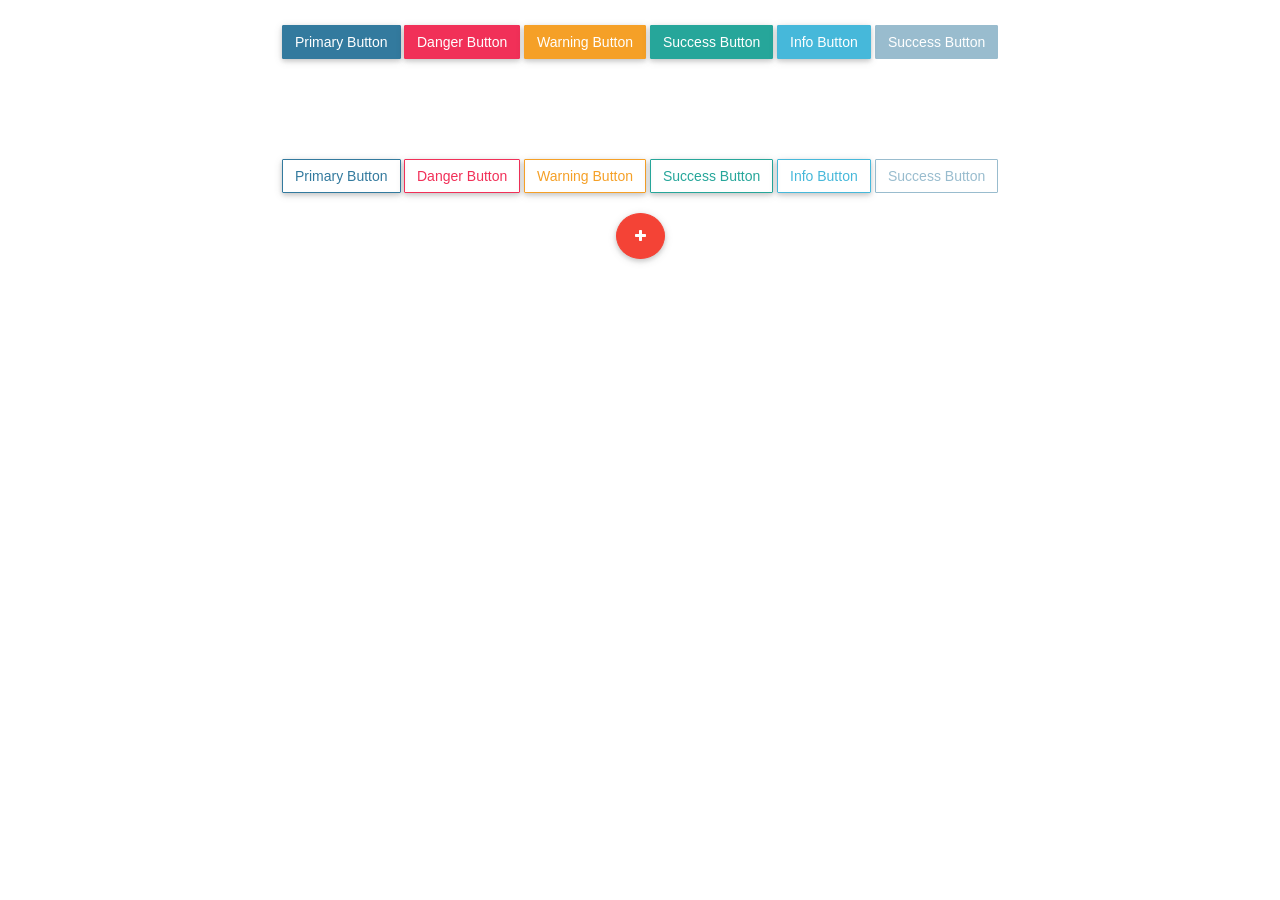
==== simply/public_html/Buttons.html @ f6189207 "working on drop-downs menu completed, tables-completed,buttons-completed  -Prakash Prabhakar" ====
<!DOCTYPE html>
<!--
To change this license header, choose License Headers in Project Properties.
To change this template file, choose Tools | Templates
and open the template in the editor.
-->
<html>
    <head>
        <title>TODO supply a title</title>
        <meta charset="UTF-8">
        <meta name="viewport" content="width=device-width, initial-scale=1.0">
        <link rel="stylesheet" href="//maxcdn.bootstrapcdn.com/font-awesome/4.4.0/css/font-awesome.min.css">
        <link href="css/simply.css" rel="stylesheet" type="text/css"/>
        <link href="css/style.css" rel="stylesheet" type="text/css"/>
    </head>
    <body>
        <div class="container">
            <div class="button">
            <button class="btn btn-primary">Primary Button</button>
            <button class="btn btn-danger">Danger Button</button>
            <button class="btn btn-warning">Warning  Button</button>
            <button class="btn btn-success">Success  Button</button>
            <button class="btn btn-info">Info  Button</button>
            <button class="btn btn-primary btn-disabled">Success  Button</button><br/><br/>
            <br/>
            <br/>
            <br/>
            <br/>
            <button class="btn btn-primary btn-outline">Primary Button</button>
            <button class="btn btn-danger btn-outline">Danger Button</button>
            <button class="btn btn-warning btn-outline">Warning  Button</button>
            <button class="btn btn-success btn-outline">Success  Button</button>
            <button class="btn btn-info btn-outline">Info  Button</button>
            
            <button class="btn btn-primary btn-disabled btn-outline">Success  Button</button><br/><br/>
            <button class="btn btn-plus"><i class="fa fa-plus" aria-hidden="true"></i></button>
            </div>
        </div>
        <script src="js/jquery_v2.1.4.js" type="text/javascript"></script>
        <script src="js/simply.js" type="text/javascript"></script>
    </body>
</html>
---- simply/public_html/css/simply.css ----
html,body,div,span,applet,object,iframe,h1,h2,h3,h4,h5,h6,p,blockquote,pre,a,abbr,acronym,address,big,cite,code,del,dfn,em,img,ins,kbd,q,s,samp,small,strike,strong,sub,sup,tt,var,b,u,i,center,dl,dt,dd,ol,ul,li,fieldset,form,label,legend,table,caption,tbody,tfoot,thead,tr,th,td,article,aside,canvas,details,embed,figure,figcaption,footer,header,hgroup,menu,nav,output,ruby,section,summary,time,mark,audio,video{margin:0;padding:0;border:0;font-size:100%;font:inherit;vertical-align:baseline}article,aside,details,figcaption,figure,footer,header,hgroup,menu,nav,section{display:block}body{line-height:1}ol,ul{list-style:none}blockquote,q{quotes:none}blockquote:before,blockquote:after,q:before,q:after{content:'';content:none}table{border-collapse:collapse;border-spacing:0}body{font-family:"Helvetica Neue",Helvetica,Arial,sans-serif;font-size:14px;line-height:1.42857143;color:#666;background-color:#fff}h1,h2,h3,h4,h5,h6{line-height:1.1}h1{font-size:2em;margin:0.67em 0}h2{font-size:3.56rem;line-height:110%;margin:1.78rem 0 1.424rem 0}h3{font-size:2.92rem;line-height:110%;margin:1.46rem 0 1.168rem 0}h4{font-size:2.28rem;line-height:110%;margin:1.14rem 0 0.912rem 0}h5{font-size:1.64rem;line-height:110%;margin:0.82rem 0 0.656rem 0}h6{font-size:1rem;line-height:110%;margin:0.5rem 0 0.4rem 0}p{font-weight:normal;line-height:110%;margin-bottom:1em}em{font-style:italic}small{font-size:75%}img{vertical-align:middle}.img-responsive{display:block;max-width:100%;height:auto;width:100%}.container{margin-right:auto;margin-left:auto;padding-left:15px;padding-right:15px}@media (min-width: 768px){.container{width:750px}}@media (min-width: 992px){.container{width:970px}}@media (min-width: 1200px){.container{width:1170px}}.container-fluid{margin-right:auto;margin-left:auto;padding-left:15px;padding-right:15px}.row{margin-left:-15px;margin-right:-15px}.col-xs-1,.col-sm-1,.col-md-1,.col-lg-1,.col-xs-2,.col-sm-2,.col-md-2,.col-lg-2,.col-xs-3,.col-sm-3,.col-md-3,.col-lg-3,.col-xs-4,.col-sm-4,.col-md-4,.col-lg-4,.col-xs-5,.col-sm-5,.col-md-5,.col-lg-5,.col-xs-6,.col-sm-6,.col-md-6,.col-lg-6,.col-xs-7,.col-sm-7,.col-md-7,.col-lg-7,.col-xs-8,.col-sm-8,.col-md-8,.col-lg-8,.col-xs-9,.col-sm-9,.col-md-9,.col-lg-9,.col-xs-10,.col-sm-10,.col-md-10,.col-lg-10,.col-xs-11,.col-sm-11,.col-md-11,.col-lg-11,.col-xs-12,.col-sm-12,.col-md-12,.col-lg-12{position:relative;min-height:1px;padding-left:15px;padding-right:15px}.col-xs-1,.col-xs-2,.col-xs-3,.col-xs-4,.col-xs-5,.col-xs-6,.col-xs-7,.col-xs-8,.col-xs-9,.col-xs-10,.col-xs-11,.col-xs-12{float:left}.col-xs-12{width:100%}.col-xs-11{width:91.66666667%}.col-xs-10{width:83.33333333%}.col-xs-9{width:75%}.col-xs-8{width:66.66666667%}.col-xs-7{width:58.33333333%}.col-xs-6{width:50%}.col-xs-5{width:41.66666667%}.col-xs-4{width:33.33333333%}.col-xs-3{width:25%}.col-xs-2{width:16.66666667%}.col-xs-1{width:8.33333333%}.col-xs-pull-12{right:100%}.col-xs-pull-11{right:91.66666667%}.col-xs-pull-10{right:83.33333333%}.col-xs-pull-9{right:75%}.col-xs-pull-8{right:66.66666667%}.col-xs-pull-7{right:58.33333333%}.col-xs-pull-6{right:50%}.col-xs-pull-5{right:41.66666667%}.col-xs-pull-4{right:33.33333333%}.col-xs-pull-3{right:25%}.col-xs-pull-2{right:16.66666667%}.col-xs-pull-1{right:8.33333333%}.col-xs-pull-0{right:auto}.col-xs-push-12{left:100%}.col-xs-push-11{left:91.66666667%}.col-xs-push-10{left:83.33333333%}.col-xs-push-9{left:75%}.col-xs-push-8{left:66.66666667%}.col-xs-push-7{left:58.33333333%}.col-xs-push-6{left:50%}.col-xs-push-5{left:41.66666667%}.col-xs-push-4{left:33.33333333%}.col-xs-push-3{left:25%}.col-xs-push-2{left:16.66666667%}.col-xs-push-1{left:8.33333333%}.col-xs-push-0{left:auto}.col-xs-offset-12{margin-left:100%}.col-xs-offset-11{margin-left:91.66666667%}.col-xs-offset-10{margin-left:83.33333333%}.col-xs-offset-9{margin-left:75%}.col-xs-offset-8{margin-left:66.66666667%}.col-xs-offset-7{margin-left:58.33333333%}.col-xs-offset-6{margin-left:50%}.col-xs-offset-5{margin-left:41.66666667%}.col-xs-offset-4{margin-left:33.33333333%}.col-xs-offset-3{margin-left:25%}.col-xs-offset-2{margin-left:16.66666667%}.col-xs-offset-1{margin-left:8.33333333%}.col-xs-offset-0{margin-left:0%}@media (min-width: 768px){.col-sm-1,.col-sm-2,.col-sm-3,.col-sm-4,.col-sm-5,.col-sm-6,.col-sm-7,.col-sm-8,.col-sm-9,.col-sm-10,.col-sm-11,.col-sm-12{float:left}.col-sm-12{width:100%}.col-sm-11{width:91.66666667%}.col-sm-10{width:83.33333333%}.col-sm-9{width:75%}.col-sm-8{width:66.66666667%}.col-sm-7{width:58.33333333%}.col-sm-6{width:50%}.col-sm-5{width:41.66666667%}.col-sm-4{width:33.33333333%}.col-sm-3{width:25%}.col-sm-2{width:16.66666667%}.col-sm-1{width:8.33333333%}.col-sm-pull-12{right:100%}.col-sm-pull-11{right:91.66666667%}.col-sm-pull-10{right:83.33333333%}.col-sm-pull-9{right:75%}.col-sm-pull-8{right:66.66666667%}.col-sm-pull-7{right:58.33333333%}.col-sm-pull-6{right:50%}.col-sm-pull-5{right:41.66666667%}.col-sm-pull-4{right:33.33333333%}.col-sm-pull-3{right:25%}.col-sm-pull-2{right:16.66666667%}.col-sm-pull-1{right:8.33333333%}.col-sm-pull-0{right:auto}.col-sm-push-12{left:100%}.col-sm-push-11{left:91.66666667%}.col-sm-push-10{left:83.33333333%}.col-sm-push-9{left:75%}.col-sm-push-8{left:66.66666667%}.col-sm-push-7{left:58.33333333%}.col-sm-push-6{left:50%}.col-sm-push-5{left:41.66666667%}.col-sm-push-4{left:33.33333333%}.col-sm-push-3{left:25%}.col-sm-push-2{left:16.66666667%}.col-sm-push-1{left:8.33333333%}.col-sm-push-0{left:auto}.col-sm-offset-12{margin-left:100%}.col-sm-offset-11{margin-left:91.66666667%}.col-sm-offset-10{margin-left:83.33333333%}.col-sm-offset-9{margin-left:75%}.col-sm-offset-8{margin-left:66.66666667%}.col-sm-offset-7{margin-left:58.33333333%}.col-sm-offset-6{margin-left:50%}.col-sm-offset-5{margin-left:41.66666667%}.col-sm-offset-4{margin-left:33.33333333%}.col-sm-offset-3{margin-left:25%}.col-sm-offset-2{margin-left:16.66666667%}.col-sm-offset-1{margin-left:8.33333333%}.col-sm-offset-0{margin-left:0%}}@media (min-width: 992px){.col-md-1,.col-md-2,.col-md-3,.col-md-4,.col-md-5,.col-md-6,.col-md-7,.col-md-8,.col-md-9,.col-md-10,.col-md-11,.col-md-12{float:left}.col-md-12{width:100%}.col-md-11{width:91.66666667%}.col-md-10{width:83.33333333%}.col-md-9{width:75%}.col-md-8{width:66.66666667%}.col-md-7{width:58.33333333%}.col-md-6{width:50%}.col-md-5{width:41.66666667%}.col-md-4{width:33.33333333%}.col-md-3{width:25%}.col-md-2{width:16.66666667%}.col-md-1{width:8.33333333%}.col-md-pull-12{right:100%}.col-md-pull-11{right:91.66666667%}.col-md-pull-10{right:83.33333333%}.col-md-pull-9{right:75%}.col-md-pull-8{right:66.66666667%}.col-md-pull-7{right:58.33333333%}.col-md-pull-6{right:50%}.col-md-pull-5{right:41.66666667%}.col-md-pull-4{right:33.33333333%}.col-md-pull-3{right:25%}.col-md-pull-2{right:16.66666667%}.col-md-pull-1{right:8.33333333%}.col-md-pull-0{right:auto}.col-md-push-12{left:100%}.col-md-push-11{left:91.66666667%}.col-md-push-10{left:83.33333333%}.col-md-push-9{left:75%}.col-md-push-8{left:66.66666667%}.col-md-push-7{left:58.33333333%}.col-md-push-6{left:50%}.col-md-push-5{left:41.66666667%}.col-md-push-4{left:33.33333333%}.col-md-push-3{left:25%}.col-md-push-2{left:16.66666667%}.col-md-push-1{left:8.33333333%}.col-md-push-0{left:auto}.col-md-offset-12{margin-left:100%}.col-md-offset-11{margin-left:91.66666667%}.col-md-offset-10{margin-left:83.33333333%}.col-md-offset-9{margin-left:75%}.col-md-offset-8{margin-left:66.66666667%}.col-md-offset-7{margin-left:58.33333333%}.col-md-offset-6{margin-left:50%}.col-md-offset-5{margin-left:41.66666667%}.col-md-offset-4{margin-left:33.33333333%}.col-md-offset-3{margin-left:25%}.col-md-offset-2{margin-left:16.66666667%}.col-md-offset-1{margin-left:8.33333333%}.col-md-offset-0{margin-left:0%}}@media (min-width: 1200px){.col-lg-1,.col-lg-2,.col-lg-3,.col-lg-4,.col-lg-5,.col-lg-6,.col-lg-7,.col-lg-8,.col-lg-9,.col-lg-10,.col-lg-11,.col-lg-12{float:left}.col-lg-12{width:100%}.col-lg-11{width:91.66666667%}.col-lg-10{width:83.33333333%}.col-lg-9{width:75%}.col-lg-8{width:66.66666667%}.col-lg-7{width:58.33333333%}.col-lg-6{width:50%}.col-lg-5{width:41.66666667%}.col-lg-4{width:33.33333333%}.col-lg-3{width:25%}.col-lg-2{width:16.66666667%}.col-lg-1{width:8.33333333%}.col-lg-pull-12{right:100%}.col-lg-pull-11{right:91.66666667%}.col-lg-pull-10{right:83.33333333%}.col-lg-pull-9{right:75%}.col-lg-pull-8{right:66.66666667%}.col-lg-pull-7{right:58.33333333%}.col-lg-pull-6{right:50%}.col-lg-pull-5{right:41.66666667%}.col-lg-pull-4{right:33.33333333%}.col-lg-pull-3{right:25%}.col-lg-pull-2{right:16.66666667%}.col-lg-pull-1{right:8.33333333%}.col-lg-pull-0{right:auto}.col-lg-push-12{left:100%}.col-lg-push-11{left:91.66666667%}.col-lg-push-10{left:83.33333333%}.col-lg-push-9{left:75%}.col-lg-push-8{left:66.66666667%}.col-lg-push-7{left:58.33333333%}.col-lg-push-6{left:50%}.col-lg-push-5{left:41.66666667%}.col-lg-push-4{left:33.33333333%}.col-lg-push-3{left:25%}.col-lg-push-2{left:16.66666667%}.col-lg-push-1{left:8.33333333%}.col-lg-push-0{left:auto}.col-lg-offset-12{margin-left:100%}.col-lg-offset-11{margin-left:91.66666667%}.col-lg-offset-10{margin-left:83.33333333%}.col-lg-offset-9{margin-left:75%}.col-lg-offset-8{margin-left:66.66666667%}.col-lg-offset-7{margin-left:58.33333333%}.col-lg-offset-6{margin-left:50%}.col-lg-offset-5{margin-left:41.66666667%}.col-lg-offset-4{margin-left:33.33333333%}.col-lg-offset-3{margin-left:25%}.col-lg-offset-2{margin-left:16.66666667%}.col-lg-offset-1{margin-left:8.33333333%}.col-lg-offset-0{margin-left:0%}}.clearfix:before,.clearfix:after,.container:before,.container:after,.container-fluid:before,.container-fluid:after,.row:before,.row:after,.form-horizontal .form-group:before,.form-horizontal .form-group:after,.btn-toolbar:before,.btn-toolbar:after,.btn-group-vertical>.btn-group:before,.btn-group-vertical>.btn-group:after{content:" ";display:table}.clearfix:after,.container:after,.container-fluid:after,.row:after,.form-horizontal .form-group:after,.btn-toolbar:after,.btn-group-vertical>.btn-group:after{clear:both}.text-center{text-align:center}.text-left{text-align:left}.text-right{text-align:right}@media (min-width: 1200px){.lg-hide{display:none}}@media (max-width: 1024px){.md-hide{display:none}}@media (max-width: 991px){.sm-hide{display:none}}@media (max-width: 767px){.xs-hide{display:none}}@media (min-width: 1200px){.lg-show{display:block}}@media (max-width: 1024px){.md-show{display:block}}@media (max-width: 991px){.sm-show{display:block}}@media (max-width: 767px){.xs-show{display:block}}.display-table{display:table;width:100%}.display-block{display:block}.display-inline-block{display:inline-block}.display-inline{display:inline}.display-table-cell{display:table-cell}.fixed{position:fixed}nav{box-shadow:0 2px 5px 0 rgba(0,0,0,0.16),0 2px 10px 0 rgba(0,0,0,0.12);background:#233445}@media (max-width: 1024px){nav{position:fixed;width:100%}}.nav_fixed{position:fixed;width:100%;z-index:1}@media (min-width: 1025px){.menu_wrapper{display:table;width:100%}}.menu_wrapper .brand_name{color:#fff;vertical-align:middle;padding:0 15px;text-align:center}@media (min-width: 1025px){.menu_wrapper .brand_name{display:table-cell;width:10%}}@media (max-width: 1024px){.menu_wrapper .brand_name{padding:10px 25px;float:left}}.menu_wrapper .brand_name img{max-width:100%}@media (max-width: 1024px){.menu_wrapper .brand_name img{max-width:50%}}.menu_wrapper .close_btn{position:relative;float:right;right:15px;font-size:50px;color:#fff}@media (min-width: 1025px){.menu_wrapper .close_btn{display:none}}.menu_wrapper .main_menu{vertical-align:middle;padding:0 15px}@media (min-width: 1025px){.menu_wrapper .main_menu{width:90%;display:table-cell !important}}@media (max-width: 1024px){.menu_wrapper .main_menu{display:none;padding:0;clear:both}}.menu_wrapper .main_menu.menu_right{text-align:right}.menu_wrapper .main_menu.menu_center{text-align:center}.menu_wrapper .main_menu .main_ul li{position:relative;transition:.5s all;display:inline-block;vertical-align:middle;padding:20px 15px;margin-left:-4px;color:#fff}@media (max-width: 1024px){.menu_wrapper .main_menu .main_ul li{display:list-item;text-align:left;margin-left:5px}}@media (max-width: 1240px){.menu_wrapper .main_menu .main_ul li{padding:20px 10px}}.menu_wrapper .main_menu .main_ul li.active{background-color:#f05d7c}.menu_wrapper .main_menu .main_ul li:hover{background-color:#f05d7c}.menu_wrapper .main_menu .main_ul li a{text-decoration:none;color:#fff}@media (max-width: 1240px){.menu_wrapper .main_menu .main_ul li a{font-size:12px}}.menu_wrapper .main_menu .main_ul .drop_down_hover,.menu_wrapper .main_menu .main_ul .drop_down_click{margin:10px 0;top:100%;left:0;width:100%;background-color:#325273;height:auto;display:none;text-align:left}@media (min-width: 1025px){.menu_wrapper .main_menu .main_ul .drop_down_hover,.menu_wrapper .main_menu .main_ul .drop_down_click{position:absolute;width:150px;margin:0}}.menu_wrapper .main_menu .main_ul .drop_down_hover li,.menu_wrapper .main_menu .main_ul .drop_down_click li{padding:10px;display:list-item;margin-left:0}.menu_wrapper .main_menu .main_ul .has_dropdown{cursor:pointer}.menu_wrapper .main_menu .main_ul .has_dropdown i{text-indent:5px}.menu_wrapper .main_menu .main_ul .has_dropdown:hover{background-color:#233445}.btn{position:relative;cursor:pointer;display:inline-block;overflow:hidden;-webkit-user-select:none;-moz-user-select:none;-ms-user-select:none;user-select:none;-webkit-tap-highlight-color:transparent;vertical-align:middle;z-index:1;border-radius:1px;will-change:opacity, transform;-webkit-transition:all 0.3s ease-out;-moz-transition:all 0.3s ease-out;-o-transition:all 0.3s ease-out;-ms-transition:all 0.3s ease-out;transition:all 0.3s ease-out;box-shadow:0 2px 5px 0 rgba(0,0,0,0.16),0 2px 10px 0 rgba(0,0,0,0.12);padding:6px 12px;margin-bottom:0;font-size:14px;font-weight:400;line-height:1.42857143;text-align:center;outline:none;border:1px solid;white-space:nowrap}.btn:hover{box-shadow:0 5px 11px 0 rgba(0,0,0,0.18),0 4px 15px 0 rgba(0,0,0,0.15)}.btn-primary{background-color:#337a9e;border-color:#337a9e;color:#fff;border-radius:1px}.btn-primary:hover{background-color:#4f6b79;border-color:#4f6b79}.btn-danger{background-color:#f13058;border-color:#f13058;color:#fff;border-radius:1px}.btn-danger:hover{background-color:#f05d7c;border-color:#f05d7c}.btn-warning{background-color:#f5a027;border-color:#f5a027;color:#fff;border-radius:1px}.btn-warning:hover{background-color:#e88800;border-color:#e88800}.btn-success{background-color:#26a69a;border-color:#26a69a;color:#fff;border-radius:1px}.btn-success:hover{background-color:#14c5b4;border-color:#14c5b4}.btn-info{background-color:#46b8da;border-color:#46b8da;color:#fff;border-radius:1px}.btn-info:hover{background-color:#00acde;border-color:#00acde}.btn-disabled{cursor:not-allowed;filter:alpha(opacity=65);-webkit-box-shadow:none;box-shadow:none;opacity:.5}.btn-plus{border-radius:100%;background-color:#F44336;border-color:#F44336;color:#fff;padding:12px 18px}.btn-plus :hvoer{background-color:#f10;border-color:#f10}.btn-outline.btn-primary{color:#337a9e}.btn-outline.btn-danger{color:#f13058}.btn-outline.btn-warning{color:#f5a027}.btn-outline.btn-success{color:#26a69a}.btn-outline.btn-info{color:#46b8da}.btn-outline{background:transparent;color:#000}.btn-outline:hover{color:#fff}.table{overflow:auto}.table.table-center tr,.table.table-center th,.table.table-center td{text-align:center}.table.row-color tbody tr:nth-child(even){background-color:#f5f5f5}.table.row-color tbody tr:hover{background-color:#f2f2f2}.table.full-color thead tr{background-color:#37474f}.table.full-color thead tr th{color:#fff}.table.full-color tbody tr:nth-child(even){background-color:#f5f5f5}.table.full-color tbody tr:hover{background-color:#f2f2f2}.table table{width:100%}.table table thead tr{border:1px solid #ddd}.table table thead tr th{padding:8px;display:table-cell;text-align:left;vertical-align:middle;border-radius:2px;font-weight:bold;border-color:#fff;border-right:1px solid #ddd;border-bottom:2px solid #ddd;min-width:100px}.table table tbody tr{border-top:none;border:1px solid #ddd}.table table tbody tr td{border-right:1px solid #ddd;padding:8px;min-width:100px}.has_dropdown{border:1px solid #ddd;padding:15px}
/*# sourceMappingURL=simply.css.map */
---- simply/public_html/css/style.css ----
.brand_name img{max-width:60px !important}@media (max-width: 1024px){.brand_name img{max-width:50px !important}}.button{text-align:center;margin-top:25px}.table{padding-top:25px}
/*# sourceMappingURL=style.css.map */
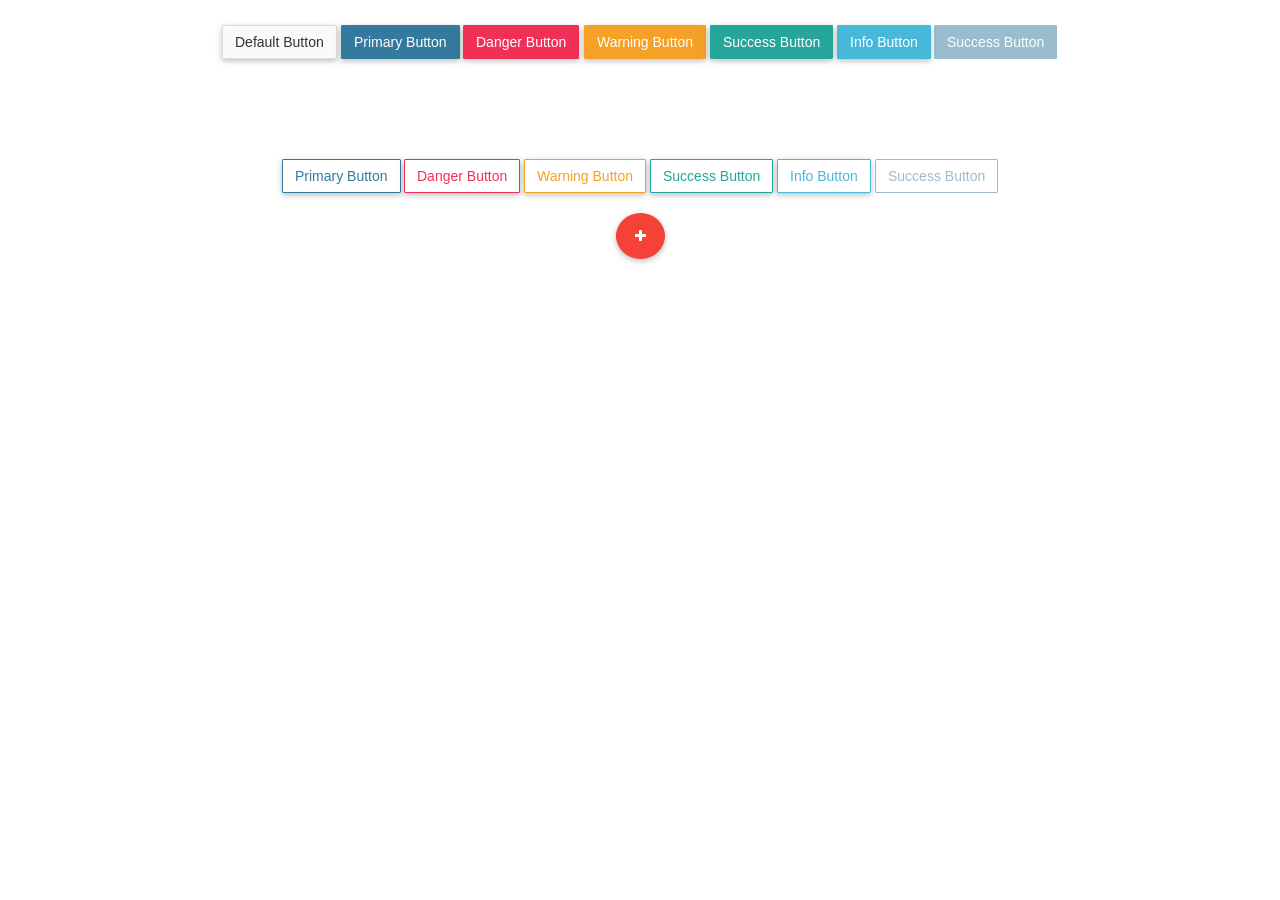
==== commit 0c92092c: "separate scss file for all sections, cards section added - Prakash Prabhakar" ====
--- a/simply/public_html/Buttons.html
+++ b/simply/public_html/Buttons.html
@@ -16,6 +16,7 @@
     <body>
         <div class="container">
             <div class="button">
+                 <button class="btn btn-default">Default Button</button>
             <button class="btn btn-primary">Primary Button</button>
             <button class="btn btn-danger">Danger Button</button>
             <button class="btn btn-warning">Warning  Button</button>
--- a/simply/public_html/css/simply.css
+++ b/simply/public_html/css/simply.css
@@ -1,2 +1,2 @@
-html,body,div,span,applet,object,iframe,h1,h2,h3,h4,h5,h6,p,blockquote,pre,a,abbr,acronym,address,big,cite,code,del,dfn,em,img,ins,kbd,q,s,samp,small,strike,strong,sub,sup,tt,var,b,u,i,center,dl,dt,dd,ol,ul,li,fieldset,form,label,legend,table,caption,tbody,tfoot,thead,tr,th,td,article,aside,canvas,details,embed,figure,figcaption,footer,header,hgroup,menu,nav,output,ruby,section,summary,time,mark,audio,video{margin:0;padding:0;border:0;font-size:100%;font:inherit;vertical-align:baseline}article,aside,details,figcaption,figure,footer,header,hgroup,menu,nav,section{display:block}body{line-height:1}ol,ul{list-style:none}blockquote,q{quotes:none}blockquote:before,blockquote:after,q:before,q:after{content:'';content:none}table{border-collapse:collapse;border-spacing:0}body{font-family:"Helvetica Neue",Helvetica,Arial,sans-serif;font-size:14px;line-height:1.42857143;color:#666;background-color:#fff}h1,h2,h3,h4,h5,h6{line-height:1.1}h1{font-size:2em;margin:0.67em 0}h2{font-size:3.56rem;line-height:110%;margin:1.78rem 0 1.424rem 0}h3{font-size:2.92rem;line-height:110%;margin:1.46rem 0 1.168rem 0}h4{font-size:2.28rem;line-height:110%;margin:1.14rem 0 0.912rem 0}h5{font-size:1.64rem;line-height:110%;margin:0.82rem 0 0.656rem 0}h6{font-size:1rem;line-height:110%;margin:0.5rem 0 0.4rem 0}p{font-weight:normal;line-height:110%;margin-bottom:1em}em{font-style:italic}small{font-size:75%}img{vertical-align:middle}.img-responsive{display:block;max-width:100%;height:auto;width:100%}.container{margin-right:auto;margin-left:auto;padding-left:15px;padding-right:15px}@media (min-width: 768px){.container{width:750px}}@media (min-width: 992px){.container{width:970px}}@media (min-width: 1200px){.container{width:1170px}}.container-fluid{margin-right:auto;margin-left:auto;padding-left:15px;padding-right:15px}.row{margin-left:-15px;margin-right:-15px}.col-xs-1,.col-sm-1,.col-md-1,.col-lg-1,.col-xs-2,.col-sm-2,.col-md-2,.col-lg-2,.col-xs-3,.col-sm-3,.col-md-3,.col-lg-3,.col-xs-4,.col-sm-4,.col-md-4,.col-lg-4,.col-xs-5,.col-sm-5,.col-md-5,.col-lg-5,.col-xs-6,.col-sm-6,.col-md-6,.col-lg-6,.col-xs-7,.col-sm-7,.col-md-7,.col-lg-7,.col-xs-8,.col-sm-8,.col-md-8,.col-lg-8,.col-xs-9,.col-sm-9,.col-md-9,.col-lg-9,.col-xs-10,.col-sm-10,.col-md-10,.col-lg-10,.col-xs-11,.col-sm-11,.col-md-11,.col-lg-11,.col-xs-12,.col-sm-12,.col-md-12,.col-lg-12{position:relative;min-height:1px;padding-left:15px;padding-right:15px}.col-xs-1,.col-xs-2,.col-xs-3,.col-xs-4,.col-xs-5,.col-xs-6,.col-xs-7,.col-xs-8,.col-xs-9,.col-xs-10,.col-xs-11,.col-xs-12{float:left}.col-xs-12{width:100%}.col-xs-11{width:91.66666667%}.col-xs-10{width:83.33333333%}.col-xs-9{width:75%}.col-xs-8{width:66.66666667%}.col-xs-7{width:58.33333333%}.col-xs-6{width:50%}.col-xs-5{width:41.66666667%}.col-xs-4{width:33.33333333%}.col-xs-3{width:25%}.col-xs-2{width:16.66666667%}.col-xs-1{width:8.33333333%}.col-xs-pull-12{right:100%}.col-xs-pull-11{right:91.66666667%}.col-xs-pull-10{right:83.33333333%}.col-xs-pull-9{right:75%}.col-xs-pull-8{right:66.66666667%}.col-xs-pull-7{right:58.33333333%}.col-xs-pull-6{right:50%}.col-xs-pull-5{right:41.66666667%}.col-xs-pull-4{right:33.33333333%}.col-xs-pull-3{right:25%}.col-xs-pull-2{right:16.66666667%}.col-xs-pull-1{right:8.33333333%}.col-xs-pull-0{right:auto}.col-xs-push-12{left:100%}.col-xs-push-11{left:91.66666667%}.col-xs-push-10{left:83.33333333%}.col-xs-push-9{left:75%}.col-xs-push-8{left:66.66666667%}.col-xs-push-7{left:58.33333333%}.col-xs-push-6{left:50%}.col-xs-push-5{left:41.66666667%}.col-xs-push-4{left:33.33333333%}.col-xs-push-3{left:25%}.col-xs-push-2{left:16.66666667%}.col-xs-push-1{left:8.33333333%}.col-xs-push-0{left:auto}.col-xs-offset-12{margin-left:100%}.col-xs-offset-11{margin-left:91.66666667%}.col-xs-offset-10{margin-left:83.33333333%}.col-xs-offset-9{margin-left:75%}.col-xs-offset-8{margin-left:66.66666667%}.col-xs-offset-7{margin-left:58.33333333%}.col-xs-offset-6{margin-left:50%}.col-xs-offset-5{margin-left:41.66666667%}.col-xs-offset-4{margin-left:33.33333333%}.col-xs-offset-3{margin-left:25%}.col-xs-offset-2{margin-left:16.66666667%}.col-xs-offset-1{margin-left:8.33333333%}.col-xs-offset-0{margin-left:0%}@media (min-width: 768px){.col-sm-1,.col-sm-2,.col-sm-3,.col-sm-4,.col-sm-5,.col-sm-6,.col-sm-7,.col-sm-8,.col-sm-9,.col-sm-10,.col-sm-11,.col-sm-12{float:left}.col-sm-12{width:100%}.col-sm-11{width:91.66666667%}.col-sm-10{width:83.33333333%}.col-sm-9{width:75%}.col-sm-8{width:66.66666667%}.col-sm-7{width:58.33333333%}.col-sm-6{width:50%}.col-sm-5{width:41.66666667%}.col-sm-4{width:33.33333333%}.col-sm-3{width:25%}.col-sm-2{width:16.66666667%}.col-sm-1{width:8.33333333%}.col-sm-pull-12{right:100%}.col-sm-pull-11{right:91.66666667%}.col-sm-pull-10{right:83.33333333%}.col-sm-pull-9{right:75%}.col-sm-pull-8{right:66.66666667%}.col-sm-pull-7{right:58.33333333%}.col-sm-pull-6{right:50%}.col-sm-pull-5{right:41.66666667%}.col-sm-pull-4{right:33.33333333%}.col-sm-pull-3{right:25%}.col-sm-pull-2{right:16.66666667%}.col-sm-pull-1{right:8.33333333%}.col-sm-pull-0{right:auto}.col-sm-push-12{left:100%}.col-sm-push-11{left:91.66666667%}.col-sm-push-10{left:83.33333333%}.col-sm-push-9{left:75%}.col-sm-push-8{left:66.66666667%}.col-sm-push-7{left:58.33333333%}.col-sm-push-6{left:50%}.col-sm-push-5{left:41.66666667%}.col-sm-push-4{left:33.33333333%}.col-sm-push-3{left:25%}.col-sm-push-2{left:16.66666667%}.col-sm-push-1{left:8.33333333%}.col-sm-push-0{left:auto}.col-sm-offset-12{margin-left:100%}.col-sm-offset-11{margin-left:91.66666667%}.col-sm-offset-10{margin-left:83.33333333%}.col-sm-offset-9{margin-left:75%}.col-sm-offset-8{margin-left:66.66666667%}.col-sm-offset-7{margin-left:58.33333333%}.col-sm-offset-6{margin-left:50%}.col-sm-offset-5{margin-left:41.66666667%}.col-sm-offset-4{margin-left:33.33333333%}.col-sm-offset-3{margin-left:25%}.col-sm-offset-2{margin-left:16.66666667%}.col-sm-offset-1{margin-left:8.33333333%}.col-sm-offset-0{margin-left:0%}}@media (min-width: 992px){.col-md-1,.col-md-2,.col-md-3,.col-md-4,.col-md-5,.col-md-6,.col-md-7,.col-md-8,.col-md-9,.col-md-10,.col-md-11,.col-md-12{float:left}.col-md-12{width:100%}.col-md-11{width:91.66666667%}.col-md-10{width:83.33333333%}.col-md-9{width:75%}.col-md-8{width:66.66666667%}.col-md-7{width:58.33333333%}.col-md-6{width:50%}.col-md-5{width:41.66666667%}.col-md-4{width:33.33333333%}.col-md-3{width:25%}.col-md-2{width:16.66666667%}.col-md-1{width:8.33333333%}.col-md-pull-12{right:100%}.col-md-pull-11{right:91.66666667%}.col-md-pull-10{right:83.33333333%}.col-md-pull-9{right:75%}.col-md-pull-8{right:66.66666667%}.col-md-pull-7{right:58.33333333%}.col-md-pull-6{right:50%}.col-md-pull-5{right:41.66666667%}.col-md-pull-4{right:33.33333333%}.col-md-pull-3{right:25%}.col-md-pull-2{right:16.66666667%}.col-md-pull-1{right:8.33333333%}.col-md-pull-0{right:auto}.col-md-push-12{left:100%}.col-md-push-11{left:91.66666667%}.col-md-push-10{left:83.33333333%}.col-md-push-9{left:75%}.col-md-push-8{left:66.66666667%}.col-md-push-7{left:58.33333333%}.col-md-push-6{left:50%}.col-md-push-5{left:41.66666667%}.col-md-push-4{left:33.33333333%}.col-md-push-3{left:25%}.col-md-push-2{left:16.66666667%}.col-md-push-1{left:8.33333333%}.col-md-push-0{left:auto}.col-md-offset-12{margin-left:100%}.col-md-offset-11{margin-left:91.66666667%}.col-md-offset-10{margin-left:83.33333333%}.col-md-offset-9{margin-left:75%}.col-md-offset-8{margin-left:66.66666667%}.col-md-offset-7{margin-left:58.33333333%}.col-md-offset-6{margin-left:50%}.col-md-offset-5{margin-left:41.66666667%}.col-md-offset-4{margin-left:33.33333333%}.col-md-offset-3{margin-left:25%}.col-md-offset-2{margin-left:16.66666667%}.col-md-offset-1{margin-left:8.33333333%}.col-md-offset-0{margin-left:0%}}@media (min-width: 1200px){.col-lg-1,.col-lg-2,.col-lg-3,.col-lg-4,.col-lg-5,.col-lg-6,.col-lg-7,.col-lg-8,.col-lg-9,.col-lg-10,.col-lg-11,.col-lg-12{float:left}.col-lg-12{width:100%}.col-lg-11{width:91.66666667%}.col-lg-10{width:83.33333333%}.col-lg-9{width:75%}.col-lg-8{width:66.66666667%}.col-lg-7{width:58.33333333%}.col-lg-6{width:50%}.col-lg-5{width:41.66666667%}.col-lg-4{width:33.33333333%}.col-lg-3{width:25%}.col-lg-2{width:16.66666667%}.col-lg-1{width:8.33333333%}.col-lg-pull-12{right:100%}.col-lg-pull-11{right:91.66666667%}.col-lg-pull-10{right:83.33333333%}.col-lg-pull-9{right:75%}.col-lg-pull-8{right:66.66666667%}.col-lg-pull-7{right:58.33333333%}.col-lg-pull-6{right:50%}.col-lg-pull-5{right:41.66666667%}.col-lg-pull-4{right:33.33333333%}.col-lg-pull-3{right:25%}.col-lg-pull-2{right:16.66666667%}.col-lg-pull-1{right:8.33333333%}.col-lg-pull-0{right:auto}.col-lg-push-12{left:100%}.col-lg-push-11{left:91.66666667%}.col-lg-push-10{left:83.33333333%}.col-lg-push-9{left:75%}.col-lg-push-8{left:66.66666667%}.col-lg-push-7{left:58.33333333%}.col-lg-push-6{left:50%}.col-lg-push-5{left:41.66666667%}.col-lg-push-4{left:33.33333333%}.col-lg-push-3{left:25%}.col-lg-push-2{left:16.66666667%}.col-lg-push-1{left:8.33333333%}.col-lg-push-0{left:auto}.col-lg-offset-12{margin-left:100%}.col-lg-offset-11{margin-left:91.66666667%}.col-lg-offset-10{margin-left:83.33333333%}.col-lg-offset-9{margin-left:75%}.col-lg-offset-8{margin-left:66.66666667%}.col-lg-offset-7{margin-left:58.33333333%}.col-lg-offset-6{margin-left:50%}.col-lg-offset-5{margin-left:41.66666667%}.col-lg-offset-4{margin-left:33.33333333%}.col-lg-offset-3{margin-left:25%}.col-lg-offset-2{margin-left:16.66666667%}.col-lg-offset-1{margin-left:8.33333333%}.col-lg-offset-0{margin-left:0%}}.clearfix:before,.clearfix:after,.container:before,.container:after,.container-fluid:before,.container-fluid:after,.row:before,.row:after,.form-horizontal .form-group:before,.form-horizontal .form-group:after,.btn-toolbar:before,.btn-toolbar:after,.btn-group-vertical>.btn-group:before,.btn-group-vertical>.btn-group:after{content:" ";display:table}.clearfix:after,.container:after,.container-fluid:after,.row:after,.form-horizontal .form-group:after,.btn-toolbar:after,.btn-group-vertical>.btn-group:after{clear:both}.text-center{text-align:center}.text-left{text-align:left}.text-right{text-align:right}@media (min-width: 1200px){.lg-hide{display:none}}@media (max-width: 1024px){.md-hide{display:none}}@media (max-width: 991px){.sm-hide{display:none}}@media (max-width: 767px){.xs-hide{display:none}}@media (min-width: 1200px){.lg-show{display:block}}@media (max-width: 1024px){.md-show{display:block}}@media (max-width: 991px){.sm-show{display:block}}@media (max-width: 767px){.xs-show{display:block}}.display-table{display:table;width:100%}.display-block{display:block}.display-inline-block{display:inline-block}.display-inline{display:inline}.display-table-cell{display:table-cell}.fixed{position:fixed}nav{box-shadow:0 2px 5px 0 rgba(0,0,0,0.16),0 2px 10px 0 rgba(0,0,0,0.12);background:#233445}@media (max-width: 1024px){nav{position:fixed;width:100%}}.nav_fixed{position:fixed;width:100%;z-index:1}@media (min-width: 1025px){.menu_wrapper{display:table;width:100%}}.menu_wrapper .brand_name{color:#fff;vertical-align:middle;padding:0 15px;text-align:center}@media (min-width: 1025px){.menu_wrapper .brand_name{display:table-cell;width:10%}}@media (max-width: 1024px){.menu_wrapper .brand_name{padding:10px 25px;float:left}}.menu_wrapper .brand_name img{max-width:100%}@media (max-width: 1024px){.menu_wrapper .brand_name img{max-width:50%}}.menu_wrapper .close_btn{position:relative;float:right;right:15px;font-size:50px;color:#fff}@media (min-width: 1025px){.menu_wrapper .close_btn{display:none}}.menu_wrapper .main_menu{vertical-align:middle;padding:0 15px}@media (min-width: 1025px){.menu_wrapper .main_menu{width:90%;display:table-cell !important}}@media (max-width: 1024px){.menu_wrapper .main_menu{display:none;padding:0;clear:both}}.menu_wrapper .main_menu.menu_right{text-align:right}.menu_wrapper .main_menu.menu_center{text-align:center}.menu_wrapper .main_menu .main_ul li{position:relative;transition:.5s all;display:inline-block;vertical-align:middle;padding:20px 15px;margin-left:-4px;color:#fff}@media (max-width: 1024px){.menu_wrapper .main_menu .main_ul li{display:list-item;text-align:left;margin-left:5px}}@media (max-width: 1240px){.menu_wrapper .main_menu .main_ul li{padding:20px 10px}}.menu_wrapper .main_menu .main_ul li.active{background-color:#f05d7c}.menu_wrapper .main_menu .main_ul li:hover{background-color:#f05d7c}.menu_wrapper .main_menu .main_ul li a{text-decoration:none;color:#fff}@media (max-width: 1240px){.menu_wrapper .main_menu .main_ul li a{font-size:12px}}.menu_wrapper .main_menu .main_ul .drop_down_hover,.menu_wrapper .main_menu .main_ul .drop_down_click{margin:10px 0;top:100%;left:0;width:100%;background-color:#325273;height:auto;display:none;text-align:left}@media (min-width: 1025px){.menu_wrapper .main_menu .main_ul .drop_down_hover,.menu_wrapper .main_menu .main_ul .drop_down_click{position:absolute;width:150px;margin:0}}.menu_wrapper .main_menu .main_ul .drop_down_hover li,.menu_wrapper .main_menu .main_ul .drop_down_click li{padding:10px;display:list-item;margin-left:0}.menu_wrapper .main_menu .main_ul .has_dropdown{cursor:pointer}.menu_wrapper .main_menu .main_ul .has_dropdown i{text-indent:5px}.menu_wrapper .main_menu .main_ul .has_dropdown:hover{background-color:#233445}.btn{position:relative;cursor:pointer;display:inline-block;overflow:hidden;-webkit-user-select:none;-moz-user-select:none;-ms-user-select:none;user-select:none;-webkit-tap-highlight-color:transparent;vertical-align:middle;z-index:1;border-radius:1px;will-change:opacity, transform;-webkit-transition:all 0.3s ease-out;-moz-transition:all 0.3s ease-out;-o-transition:all 0.3s ease-out;-ms-transition:all 0.3s ease-out;transition:all 0.3s ease-out;box-shadow:0 2px 5px 0 rgba(0,0,0,0.16),0 2px 10px 0 rgba(0,0,0,0.12);padding:6px 12px;margin-bottom:0;font-size:14px;font-weight:400;line-height:1.42857143;text-align:center;outline:none;border:1px solid;white-space:nowrap}.btn:hover{box-shadow:0 5px 11px 0 rgba(0,0,0,0.18),0 4px 15px 0 rgba(0,0,0,0.15)}.btn-primary{background-color:#337a9e;border-color:#337a9e;color:#fff;border-radius:1px}.btn-primary:hover{background-color:#4f6b79;border-color:#4f6b79}.btn-danger{background-color:#f13058;border-color:#f13058;color:#fff;border-radius:1px}.btn-danger:hover{background-color:#f05d7c;border-color:#f05d7c}.btn-warning{background-color:#f5a027;border-color:#f5a027;color:#fff;border-radius:1px}.btn-warning:hover{background-color:#e88800;border-color:#e88800}.btn-success{background-color:#26a69a;border-color:#26a69a;color:#fff;border-radius:1px}.btn-success:hover{background-color:#14c5b4;border-color:#14c5b4}.btn-info{background-color:#46b8da;border-color:#46b8da;color:#fff;border-radius:1px}.btn-info:hover{background-color:#00acde;border-color:#00acde}.btn-disabled{cursor:not-allowed;filter:alpha(opacity=65);-webkit-box-shadow:none;box-shadow:none;opacity:.5}.btn-plus{border-radius:100%;background-color:#F44336;border-color:#F44336;color:#fff;padding:12px 18px}.btn-plus :hvoer{background-color:#f10;border-color:#f10}.btn-outline.btn-primary{color:#337a9e}.btn-outline.btn-danger{color:#f13058}.btn-outline.btn-warning{color:#f5a027}.btn-outline.btn-success{color:#26a69a}.btn-outline.btn-info{color:#46b8da}.btn-outline{background:transparent;color:#000}.btn-outline:hover{color:#fff}.table{overflow:auto}.table.table-center tr,.table.table-center th,.table.table-center td{text-align:center}.table.row-color tbody tr:nth-child(even){background-color:#f5f5f5}.table.row-color tbody tr:hover{background-color:#f2f2f2}.table.full-color thead tr{background-color:#37474f}.table.full-color thead tr th{color:#fff}.table.full-color tbody tr:nth-child(even){background-color:#f5f5f5}.table.full-color tbody tr:hover{background-color:#f2f2f2}.table table{width:100%}.table table thead tr{border:1px solid #ddd}.table table thead tr th{padding:8px;display:table-cell;text-align:left;vertical-align:middle;border-radius:2px;font-weight:bold;border-color:#fff;border-right:1px solid #ddd;border-bottom:2px solid #ddd;min-width:100px}.table table tbody tr{border-top:none;border:1px solid #ddd}.table table tbody tr td{border-right:1px solid #ddd;padding:8px;min-width:100px}.has_dropdown{border:1px solid #ddd;padding:15px}
+.btn{position:relative;cursor:pointer;display:inline-block;overflow:hidden;-webkit-user-select:none;-moz-user-select:none;-ms-user-select:none;user-select:none;-webkit-tap-highlight-color:transparent;vertical-align:middle;z-index:1;border-radius:1px;will-change:opacity, transform;-webkit-transition:all 0.3s ease-out;-moz-transition:all 0.3s ease-out;-o-transition:all 0.3s ease-out;-ms-transition:all 0.3s ease-out;transition:all 0.3s ease-out;box-shadow:0 2px 5px 0 rgba(0,0,0,0.16),0 2px 10px 0 rgba(0,0,0,0.12);padding:6px 12px;margin-bottom:0;font-size:14px;font-weight:400;line-height:1.42857143;text-align:center;outline:none;border:1px solid;white-space:nowrap}.btn:hover{box-shadow:0 5px 11px 0 rgba(0,0,0,0.18),0 4px 15px 0 rgba(0,0,0,0.15)}.btn-default{background-color:#fafafa;border-color:#ddd;color:#333}.btn-default:hover{background-color:#333;color:#fff;border-color:#333}.btn-primary{background-color:#337a9e;border-color:#337a9e;color:#fff;border-radius:1px}.btn-primary:hover{background-color:#4f6b79;border-color:#4f6b79}.btn-danger{background-color:#f13058;border-color:#f13058;color:#fff;border-radius:1px}.btn-danger:hover{background-color:#f05d7c;border-color:#f05d7c}.btn-warning{background-color:#f5a027;border-color:#f5a027;color:#fff;border-radius:1px}.btn-warning:hover{background-color:#e88800;border-color:#e88800}.btn-success{background-color:#26a69a;border-color:#26a69a;color:#fff;border-radius:1px}.btn-success:hover{background-color:#14c5b4;border-color:#14c5b4}.btn-info{background-color:#46b8da;border-color:#46b8da;color:#fff;border-radius:1px}.btn-info:hover{background-color:#00acde;border-color:#00acde}.btn-disabled{cursor:not-allowed;filter:alpha(opacity=65);-webkit-box-shadow:none;box-shadow:none;opacity:.5}.btn-plus{border-radius:100%;background-color:#F44336;border-color:#F44336;color:#fff;padding:12px 18px}.btn-plus :hvoer{background-color:#f10;border-color:#f10}.btn-outline.btn-primary{color:#337a9e}.btn-outline.btn-danger{color:#f13058}.btn-outline.btn-warning{color:#f5a027}.btn-outline.btn-success{color:#26a69a}.btn-outline.btn-info{color:#46b8da}.btn-outline{background:transparent;color:#000}.btn-outline:hover{color:#fff}nav{box-shadow:0 2px 5px 0 rgba(0,0,0,0.16),0 2px 10px 0 rgba(0,0,0,0.12);background:#233445}@media (max-width: 1024px){nav{position:fixed;width:100%}}.nav_fixed{position:fixed;width:100%;z-index:1}@media (min-width: 1025px){.menu_wrapper{display:table;width:100%}}.menu_wrapper .brand_name{color:#fff;vertical-align:middle;padding:0 15px;text-align:center}@media (min-width: 1025px){.menu_wrapper .brand_name{display:table-cell;width:10%}}@media (max-width: 1024px){.menu_wrapper .brand_name{padding:10px 25px;float:left}}.menu_wrapper .brand_name img{max-width:100%}@media (max-width: 1024px){.menu_wrapper .brand_name img{max-width:50%}}.menu_wrapper .close_btn{position:relative;float:right;right:15px;font-size:50px;color:#fff}@media (min-width: 1025px){.menu_wrapper .close_btn{display:none}}.menu_wrapper .main_menu{vertical-align:middle;padding:0 15px}@media (min-width: 1025px){.menu_wrapper .main_menu{width:90%;display:table-cell !important}}@media (max-width: 1024px){.menu_wrapper .main_menu{display:none;padding:0;clear:both}}.menu_wrapper .main_menu.menu_right{text-align:right}.menu_wrapper .main_menu.menu_center{text-align:center}.menu_wrapper .main_menu .main_ul li{position:relative;transition:.5s all;display:inline-block;vertical-align:middle;padding:20px 15px;margin-left:-4px;color:#fff}@media (max-width: 1024px){.menu_wrapper .main_menu .main_ul li{display:list-item;text-align:left;margin-left:5px}}@media (max-width: 1240px){.menu_wrapper .main_menu .main_ul li{padding:20px 10px}}.menu_wrapper .main_menu .main_ul li.active{background-color:#f05d7c}.menu_wrapper .main_menu .main_ul li:hover{background-color:#f05d7c}.menu_wrapper .main_menu .main_ul li a{text-decoration:none;color:#fff}@media (max-width: 1240px){.menu_wrapper .main_menu .main_ul li a{font-size:12px}}.menu_wrapper .main_menu .main_ul .drop_down_hover,.menu_wrapper .main_menu .main_ul .drop_down_click{margin:10px 0;top:100%;left:0;width:100%;border:none;background-color:#325273;height:auto;display:none;text-align:left}@media (min-width: 1025px){.menu_wrapper .main_menu .main_ul .drop_down_hover,.menu_wrapper .main_menu .main_ul .drop_down_click{position:absolute;width:150px;margin:0}}.menu_wrapper .main_menu .main_ul .drop_down_hover li,.menu_wrapper .main_menu .main_ul .drop_down_click li{padding:10px;display:list-item;margin-left:0}.menu_wrapper .main_menu .main_ul .has_dropdown{border:none;cursor:pointer}.menu_wrapper .main_menu .main_ul .has_dropdown i{text-indent:5px}.menu_wrapper .main_menu .main_ul .has_dropdown:hover{background-color:#233445}.menu_wrapper .main_menu .main_ul .has_dropdown .drop_down_hover,.menu_wrapper .main_menu .main_ul .has_dropdown .drop_down_click{display:none}.container{margin-right:auto;margin-left:auto;padding-left:15px;padding-right:15px}@media (min-width: 768px){.container{width:750px}}@media (min-width: 992px){.container{width:970px}}@media (min-width: 1200px){.container{width:1170px}}.container-fluid{margin-right:auto;margin-left:auto;padding-left:15px;padding-right:15px}.row{margin-left:-15px;margin-right:-15px}.col-xs-1,.col-sm-1,.col-md-1,.col-lg-1,.col-xs-2,.col-sm-2,.col-md-2,.col-lg-2,.col-xs-3,.col-sm-3,.col-md-3,.col-lg-3,.col-xs-4,.col-sm-4,.col-md-4,.col-lg-4,.col-xs-5,.col-sm-5,.col-md-5,.col-lg-5,.col-xs-6,.col-sm-6,.col-md-6,.col-lg-6,.col-xs-7,.col-sm-7,.col-md-7,.col-lg-7,.col-xs-8,.col-sm-8,.col-md-8,.col-lg-8,.col-xs-9,.col-sm-9,.col-md-9,.col-lg-9,.col-xs-10,.col-sm-10,.col-md-10,.col-lg-10,.col-xs-11,.col-sm-11,.col-md-11,.col-lg-11,.col-xs-12,.col-sm-12,.col-md-12,.col-lg-12{position:relative;min-height:1px;padding-left:15px;padding-right:15px}.col-xs-1,.col-xs-2,.col-xs-3,.col-xs-4,.col-xs-5,.col-xs-6,.col-xs-7,.col-xs-8,.col-xs-9,.col-xs-10,.col-xs-11,.col-xs-12{float:left}.col-xs-12{width:100%}.col-xs-11{width:91.66666667%}.col-xs-10{width:83.33333333%}.col-xs-9{width:75%}.col-xs-8{width:66.66666667%}.col-xs-7{width:58.33333333%}.col-xs-6{width:50%}.col-xs-5{width:41.66666667%}.col-xs-4{width:33.33333333%}.col-xs-3{width:25%}.col-xs-2{width:16.66666667%}.col-xs-1{width:8.33333333%}.col-xs-pull-12{right:100%}.col-xs-pull-11{right:91.66666667%}.col-xs-pull-10{right:83.33333333%}.col-xs-pull-9{right:75%}.col-xs-pull-8{right:66.66666667%}.col-xs-pull-7{right:58.33333333%}.col-xs-pull-6{right:50%}.col-xs-pull-5{right:41.66666667%}.col-xs-pull-4{right:33.33333333%}.col-xs-pull-3{right:25%}.col-xs-pull-2{right:16.66666667%}.col-xs-pull-1{right:8.33333333%}.col-xs-pull-0{right:auto}.col-xs-push-12{left:100%}.col-xs-push-11{left:91.66666667%}.col-xs-push-10{left:83.33333333%}.col-xs-push-9{left:75%}.col-xs-push-8{left:66.66666667%}.col-xs-push-7{left:58.33333333%}.col-xs-push-6{left:50%}.col-xs-push-5{left:41.66666667%}.col-xs-push-4{left:33.33333333%}.col-xs-push-3{left:25%}.col-xs-push-2{left:16.66666667%}.col-xs-push-1{left:8.33333333%}.col-xs-push-0{left:auto}.col-xs-offset-12{margin-left:100%}.col-xs-offset-11{margin-left:91.66666667%}.col-xs-offset-10{margin-left:83.33333333%}.col-xs-offset-9{margin-left:75%}.col-xs-offset-8{margin-left:66.66666667%}.col-xs-offset-7{margin-left:58.33333333%}.col-xs-offset-6{margin-left:50%}.col-xs-offset-5{margin-left:41.66666667%}.col-xs-offset-4{margin-left:33.33333333%}.col-xs-offset-3{margin-left:25%}.col-xs-offset-2{margin-left:16.66666667%}.col-xs-offset-1{margin-left:8.33333333%}.col-xs-offset-0{margin-left:0%}@media (min-width: 768px){.col-sm-1,.col-sm-2,.col-sm-3,.col-sm-4,.col-sm-5,.col-sm-6,.col-sm-7,.col-sm-8,.col-sm-9,.col-sm-10,.col-sm-11,.col-sm-12{float:left}.col-sm-12{width:100%}.col-sm-11{width:91.66666667%}.col-sm-10{width:83.33333333%}.col-sm-9{width:75%}.col-sm-8{width:66.66666667%}.col-sm-7{width:58.33333333%}.col-sm-6{width:50%}.col-sm-5{width:41.66666667%}.col-sm-4{width:33.33333333%}.col-sm-3{width:25%}.col-sm-2{width:16.66666667%}.col-sm-1{width:8.33333333%}.col-sm-pull-12{right:100%}.col-sm-pull-11{right:91.66666667%}.col-sm-pull-10{right:83.33333333%}.col-sm-pull-9{right:75%}.col-sm-pull-8{right:66.66666667%}.col-sm-pull-7{right:58.33333333%}.col-sm-pull-6{right:50%}.col-sm-pull-5{right:41.66666667%}.col-sm-pull-4{right:33.33333333%}.col-sm-pull-3{right:25%}.col-sm-pull-2{right:16.66666667%}.col-sm-pull-1{right:8.33333333%}.col-sm-pull-0{right:auto}.col-sm-push-12{left:100%}.col-sm-push-11{left:91.66666667%}.col-sm-push-10{left:83.33333333%}.col-sm-push-9{left:75%}.col-sm-push-8{left:66.66666667%}.col-sm-push-7{left:58.33333333%}.col-sm-push-6{left:50%}.col-sm-push-5{left:41.66666667%}.col-sm-push-4{left:33.33333333%}.col-sm-push-3{left:25%}.col-sm-push-2{left:16.66666667%}.col-sm-push-1{left:8.33333333%}.col-sm-push-0{left:auto}.col-sm-offset-12{margin-left:100%}.col-sm-offset-11{margin-left:91.66666667%}.col-sm-offset-10{margin-left:83.33333333%}.col-sm-offset-9{margin-left:75%}.col-sm-offset-8{margin-left:66.66666667%}.col-sm-offset-7{margin-left:58.33333333%}.col-sm-offset-6{margin-left:50%}.col-sm-offset-5{margin-left:41.66666667%}.col-sm-offset-4{margin-left:33.33333333%}.col-sm-offset-3{margin-left:25%}.col-sm-offset-2{margin-left:16.66666667%}.col-sm-offset-1{margin-left:8.33333333%}.col-sm-offset-0{margin-left:0%}}@media (min-width: 992px){.col-md-1,.col-md-2,.col-md-3,.col-md-4,.col-md-5,.col-md-6,.col-md-7,.col-md-8,.col-md-9,.col-md-10,.col-md-11,.col-md-12{float:left}.col-md-12{width:100%}.col-md-11{width:91.66666667%}.col-md-10{width:83.33333333%}.col-md-9{width:75%}.col-md-8{width:66.66666667%}.col-md-7{width:58.33333333%}.col-md-6{width:50%}.col-md-5{width:41.66666667%}.col-md-4{width:33.33333333%}.col-md-3{width:25%}.col-md-2{width:16.66666667%}.col-md-1{width:8.33333333%}.col-md-pull-12{right:100%}.col-md-pull-11{right:91.66666667%}.col-md-pull-10{right:83.33333333%}.col-md-pull-9{right:75%}.col-md-pull-8{right:66.66666667%}.col-md-pull-7{right:58.33333333%}.col-md-pull-6{right:50%}.col-md-pull-5{right:41.66666667%}.col-md-pull-4{right:33.33333333%}.col-md-pull-3{right:25%}.col-md-pull-2{right:16.66666667%}.col-md-pull-1{right:8.33333333%}.col-md-pull-0{right:auto}.col-md-push-12{left:100%}.col-md-push-11{left:91.66666667%}.col-md-push-10{left:83.33333333%}.col-md-push-9{left:75%}.col-md-push-8{left:66.66666667%}.col-md-push-7{left:58.33333333%}.col-md-push-6{left:50%}.col-md-push-5{left:41.66666667%}.col-md-push-4{left:33.33333333%}.col-md-push-3{left:25%}.col-md-push-2{left:16.66666667%}.col-md-push-1{left:8.33333333%}.col-md-push-0{left:auto}.col-md-offset-12{margin-left:100%}.col-md-offset-11{margin-left:91.66666667%}.col-md-offset-10{margin-left:83.33333333%}.col-md-offset-9{margin-left:75%}.col-md-offset-8{margin-left:66.66666667%}.col-md-offset-7{margin-left:58.33333333%}.col-md-offset-6{margin-left:50%}.col-md-offset-5{margin-left:41.66666667%}.col-md-offset-4{margin-left:33.33333333%}.col-md-offset-3{margin-left:25%}.col-md-offset-2{margin-left:16.66666667%}.col-md-offset-1{margin-left:8.33333333%}.col-md-offset-0{margin-left:0%}}@media (min-width: 1200px){.col-lg-1,.col-lg-2,.col-lg-3,.col-lg-4,.col-lg-5,.col-lg-6,.col-lg-7,.col-lg-8,.col-lg-9,.col-lg-10,.col-lg-11,.col-lg-12{float:left}.col-lg-12{width:100%}.col-lg-11{width:91.66666667%}.col-lg-10{width:83.33333333%}.col-lg-9{width:75%}.col-lg-8{width:66.66666667%}.col-lg-7{width:58.33333333%}.col-lg-6{width:50%}.col-lg-5{width:41.66666667%}.col-lg-4{width:33.33333333%}.col-lg-3{width:25%}.col-lg-2{width:16.66666667%}.col-lg-1{width:8.33333333%}.col-lg-pull-12{right:100%}.col-lg-pull-11{right:91.66666667%}.col-lg-pull-10{right:83.33333333%}.col-lg-pull-9{right:75%}.col-lg-pull-8{right:66.66666667%}.col-lg-pull-7{right:58.33333333%}.col-lg-pull-6{right:50%}.col-lg-pull-5{right:41.66666667%}.col-lg-pull-4{right:33.33333333%}.col-lg-pull-3{right:25%}.col-lg-pull-2{right:16.66666667%}.col-lg-pull-1{right:8.33333333%}.col-lg-pull-0{right:auto}.col-lg-push-12{left:100%}.col-lg-push-11{left:91.66666667%}.col-lg-push-10{left:83.33333333%}.col-lg-push-9{left:75%}.col-lg-push-8{left:66.66666667%}.col-lg-push-7{left:58.33333333%}.col-lg-push-6{left:50%}.col-lg-push-5{left:41.66666667%}.col-lg-push-4{left:33.33333333%}.col-lg-push-3{left:25%}.col-lg-push-2{left:16.66666667%}.col-lg-push-1{left:8.33333333%}.col-lg-push-0{left:auto}.col-lg-offset-12{margin-left:100%}.col-lg-offset-11{margin-left:91.66666667%}.col-lg-offset-10{margin-left:83.33333333%}.col-lg-offset-9{margin-left:75%}.col-lg-offset-8{margin-left:66.66666667%}.col-lg-offset-7{margin-left:58.33333333%}.col-lg-offset-6{margin-left:50%}.col-lg-offset-5{margin-left:41.66666667%}.col-lg-offset-4{margin-left:33.33333333%}.col-lg-offset-3{margin-left:25%}.col-lg-offset-2{margin-left:16.66666667%}.col-lg-offset-1{margin-left:8.33333333%}.col-lg-offset-0{margin-left:0%}}.clearfix:before,.clearfix:after,.container:before,.container:after,.container-fluid:before,.container-fluid:after,.row:before,.row:after,.form-horizontal .form-group:before,.form-horizontal .form-group:after,.btn-toolbar:before,.btn-toolbar:after,.btn-group-vertical>.btn-group:before,.btn-group-vertical>.btn-group:after{content:" ";display:table}.clearfix:after,.container:after,.container-fluid:after,.row:after,.form-horizontal .form-group:after,.btn-toolbar:after,.btn-group-vertical>.btn-group:after{clear:both}.panel{margin-bottom:20px;background-color:#fff;border:1px solid transparent;will-change:opacity, transform;-webkit-transition:all 0.3s ease-out;-moz-transition:all 0.3s ease-out;-o-transition:all 0.3s ease-out;-ms-transition:all 0.3s ease-out;transition:all 0.3s ease-out;box-shadow:0 2px 5px 0 rgba(0,0,0,0.16),0 2px 10px 0 rgba(0,0,0,0.12)}.panel:hover{box-shadow:0 5px 11px 0 rgba(0,0,0,0.18),0 4px 15px 0 rgba(0,0,0,0.15)}.panel .header{cursor:pointer}.panel.panel-default{border-color:#ddd}.panel.panel-default .header{background:#ddd;color:#333}.panel.panel-default .header p{color:#333;margin:0}.panel.panel-primary{border-color:#337a9e}.panel.panel-primary .header{background:#337a9e;color:#fff}.panel.panel-primary .header p{color:#fff;margin:0}.panel.panel-danger{border-color:#f13058}.panel.panel-danger .header{background:#f13058;color:#fff}.panel.panel-danger .header p{color:#fff;margin:0}.panel.panel-warning{border-color:#f5a027}.panel.panel-warning .header{background:#f5a027;color:#fff}.panel.panel-warning .header p{color:#fff;margin:0}.panel.panel-success{border-color:#26a69a}.panel.panel-success .header{background:#26a69a;color:#fff}.panel.panel-success .header p{color:#fff;margin:0}.panel.panel-info{border-color:#46b8da}.panel.panel-info .header{background:#46b8da;color:#fff}.panel.panel-info .header p{color:#fff;margin:0}.panel .header{padding:10px 15px;border-bottom:1px solid transparent}.panel .body{padding:15px}.panel .footer{padding:10px 15px;border-top:1px solid #ddd;background:#f5f5f5;color:#333}.simply-card{color:#5792b5;margin:15px;overflow:hidden;background-color:#fff;box-shadow:0 2px 5px 0 rgba(0,0,0,0.16),0 2px 10px 0 rgba(0,0,0,0.12);-webkit-transition:all 0.3s ease-out;-moz-transition:all 0.3s ease-out;-o-transition:all 0.3s ease-out;-ms-transition:all 0.3s ease-out;transition:all 0.3s ease-out;border-radius:2px}.simply-card:hover{box-shadow:0 5px 11px 0 rgba(0,0,0,0.18),0 4px 15px 0 rgba(0,0,0,0.15)}.simply-card .header{padding:15px;border-bottom:1px solid #ddd}.simply-card .header .button{text-align:inherit;margin:0;font-size:24px;cursor:pointer;min-width:15px}.simply-card .header .button.button-left{float:left}.simply-card .header .button.button-right{float:right}.simply-card .header .img.img-right{float:right}.simply-card .header .img.img-left{float:left}.simply-card .header .img img{max-width:32px;height:auto;width:100%}.simply-card .header:after{content:" ";display:table;clear:both}.simply-card .body{position:relative}.simply-card .body .img{height:200px;overflow:hidden;cursor:pointer;padding-top:10px}.simply-card .body .img img{width:100%;max-width:100%;height:auto}.simply-card .body .text{color:#5792b5;border-bottom:1px solid #ddd;padding:15px}.simply-card .body .text a,.simply-card .body .text span{color:#5792b5}.simply-card .body .footer{padding:15px}.simply-card .body .content{position:absolute;top:0;left:0;bottom:0;right:0;background:#fff;padding:15px;-webkit-transition:all 0.3s ease-out;-moz-transition:all 0.3s ease-out;-o-transition:all 0.3s ease-out;-ms-transition:all 0.3s ease-out;transition:all 0.3s ease-out;opacity:0;z-index:-1;overflow:auto;transform:translateY(100%);-webkit-transform:translateY(100%);-moz-transform:translateY(100%);-o-transform:translateY(100%)}.simply-card .body .content .close{position:absolute;right:10px;top:10px;cursor:pointer}.simply-card .body .content.active{opacity:.97;z-index:1;transform:translateY(0%);-webkit-transform:translateY(0%);-moz-transform:translateY(0%);-o-transform:translateY(0%)}.items{margin:15px;overflow:hidden;background-color:#fff;box-shadow:0 2px 5px 0 rgba(0,0,0,0.16),0 2px 10px 0 rgba(0,0,0,0.12);-webkit-transition:all 0.3s ease-out;-moz-transition:all 0.3s ease-out;-o-transition:all 0.3s ease-out;-ms-transition:all 0.3s ease-out;transition:all 0.3s ease-out;border-radius:2px}.items:hover{box-shadow:0 5px 11px 0 rgba(0,0,0,0.18),0 4px 15px 0 rgba(0,0,0,0.15)}.items .content{position:relative}.items .display_image{height:200px;overflow:hidden;cursor:pointer;padding-top:10px}.items .display_image .instaImage{width:22px !important;right:10px;top:-35px;opacity:.7}.items .display_image .main_image{max-width:100%;width:100%;height:auto}.items .customer{margin-top:5px;text-align:left}.items .customer .text{position:relative;padding:15px;border-bottom:1px solid #ddd}.items .customer .text .customer_name{font-size:20px;color:#5792b5}.items .customer .text .customer_email{font-size:15px;color:#51768c;padding-top:5px}.items .customer .buttons{padding:15px}.items .customer .buttons .toggle_btn{float:left}.items .customer .buttons .toggle_btn .switch{color:#5792b5}.items .customer .buttons .toggle_btn .switch label i:first-of-type{color:#ee6e73}.items .customer .buttons .remove_button{float:right;transition:.5s all;cursor:pointer;font-size:20px;color:#ee6e73}.items .customer .buttons .remove_button:hover{color:red}.items .customer .info .products,.items .customer .info .description{position:absolute;top:0;left:0;bottom:0;right:0;background:#fff;padding:15px;-webkit-transition:all 0.3s ease-out;-moz-transition:all 0.3s ease-out;-o-transition:all 0.3s ease-out;-ms-transition:all 0.3s ease-out;transition:all 0.3s ease-out;opacity:0;z-index:-1;overflow:auto;transform:translateY(100%);-webkit-transform:translateY(100%);-moz-transform:translateY(100%);-o-transform:translateY(100%)}.items .customer .info .products.active,.items .customer .info .description.active{opacity:.97;z-index:1;transform:translateY(0%);-webkit-transform:translateY(0%);-moz-transform:translateY(0%);-o-transform:translateY(0%)}.items .customer .info .products .hide_info,.items .customer .info .description .hide_info{position:absolute;cursor:pointer;right:10px;top:10px;color:#5792b5;transition:.5s all;min-width:10px;min-height:10px}.items .customer .info .products .hide_info:hover,.items .customer .info .description .hide_info:hover{color:#ee6e73}.items .customer .info .products .editArea,.items .customer .info .description .editArea{margin-top:20px;margin-bottom:0;color:#5792b5;height:93%}.items .customer .info .products .editArea span,.items .customer .info .description .editArea span{color:#5792b5}.items .customer .info .products .editArea span:hover,.items .customer .info .description .editArea span:hover{color:#1886c7}.items .customer .info .products .editArea textarea,.items .customer .info .description .editArea textarea{height:85%;color:#5792b5}.items .customer .info .products .editArea ul,.items .customer .info .description .editArea ul{list-style:square;padding-left:20px;color:#5792b5}.items .show_buttons{border-bottom:1px solid #ddd}.items .show_buttons .open_description{display:inline-block;font-size:20px;color:#666;padding:15px;text-align:left;padding-right:10px;cursor:pointer}.has_dropdown{position:relative}.has_dropdown .btn{display:block;text-align:left}.has_dropdown .header{font-size:18px;font-weight:bold;border:1px solid #ddd;padding-bottom:10px;cursor:pointer;margin:0;padding:15px;position:relative}.has_dropdown .header i{position:absolute;right:10px}.has_dropdown .drop_down_click,.has_dropdown .drop_down_hover{display:none;position:absolute;background:#fafafa;border:1px solid #ddd;z-index:100;width:100%;will-change:opacity, transform;-webkit-transition:all 0.3s ease-out;-moz-transition:all 0.3s ease-out;-o-transition:all 0.3s ease-out;-ms-transition:all 0.3s ease-out;transition:all 0.3s ease-out;box-shadow:0 2px 5px 0 rgba(0,0,0,0.16),0 2px 10px 0 rgba(0,0,0,0.12)}.has_dropdown .drop_down_click:hover,.has_dropdown .drop_down_hover:hover{box-shadow:0 5px 11px 0 rgba(0,0,0,0.18),0 4px 15px 0 rgba(0,0,0,0.15)}.has_dropdown .drop_down_click li,.has_dropdown .drop_down_click div,.has_dropdown .drop_down_hover li,.has_dropdown .drop_down_hover div{cursor:pointer;padding:8px 15px}.has_dropdown .drop_down_click li:hover,.has_dropdown .drop_down_click div:hover,.has_dropdown .drop_down_hover li:hover,.has_dropdown .drop_down_hover div:hover{background-color:#4f6b79;color:#fff}.has_dropdown .drop_down_click li:hover a,.has_dropdown .drop_down_click div:hover a,.has_dropdown .drop_down_hover li:hover a,.has_dropdown .drop_down_hover div:hover a{color:#fff}html,body,div,span,applet,object,iframe,h1,h2,h3,h4,h5,h6,p,blockquote,pre,a,abbr,acronym,address,big,cite,code,del,dfn,em,img,ins,kbd,q,s,samp,small,strike,strong,sub,sup,tt,var,b,u,i,center,dl,dt,dd,ol,ul,li,fieldset,form,label,legend,table,caption,tbody,tfoot,thead,tr,th,td,article,aside,canvas,details,embed,figure,figcaption,footer,header,hgroup,menu,nav,output,ruby,section,summary,time,mark,audio,video{margin:0;padding:0;border:0;font-size:100%;font:inherit;vertical-align:baseline;box-sizing:border-box}article,aside,details,figcaption,figure,footer,header,hgroup,menu,nav,section{display:block}body{line-height:1}ol,ul{list-style:none}blockquote,q{quotes:none}blockquote:before,blockquote:after,q:before,q:after{content:'';content:none}table{border-collapse:collapse;border-spacing:0}body{font-family:"Helvetica Neue",Helvetica,Arial,sans-serif;font-size:14px;line-height:1.42857143;color:#666;background-color:#fff}h1,h2,h3,h4,h5,h6{line-height:1.1}h1{font-size:2em;margin:0.67em 0}h2{font-size:3.56rem;line-height:110%;margin:1.78rem 0 1.424rem 0}h3{font-size:2.92rem;line-height:110%;margin:1.46rem 0 1.168rem 0}h4{font-size:2.28rem;line-height:110%;margin:1.14rem 0 0.912rem 0}h5{font-size:1.64rem;line-height:110%;margin:0.82rem 0 0.656rem 0}h6{font-size:1rem;line-height:110%;margin:0.5rem 0 0.4rem 0}p{font-weight:normal;line-height:110%;margin-bottom:1em}em{font-style:italic}small{font-size:75%}img{vertical-align:middle}.img-responsive{display:block;max-width:100%;height:auto;width:100%}.text-center{text-align:center}.text-left{text-align:left}.text-right{text-align:right}a{text-decoration:none;color:#333}@media (min-width: 1200px){.lg-hide{display:none}}@media (max-width: 1024px){.md-hide{display:none}}@media (max-width: 991px){.sm-hide{display:none}}@media (max-width: 767px){.xs-hide{display:none}}@media (min-width: 1200px){.lg-show{display:block}}@media (max-width: 1024px){.md-show{display:block}}@media (max-width: 991px){.sm-show{display:block}}@media (max-width: 767px){.xs-show{display:block}}.display-table{display:table;width:100%}.display-block{display:block}.display-inline-block{display:inline-block}.display-inline{display:inline}.display-table-cell{display:table-cell}.fixed{position:fixed}
 /*# sourceMappingURL=simply.css.map */
